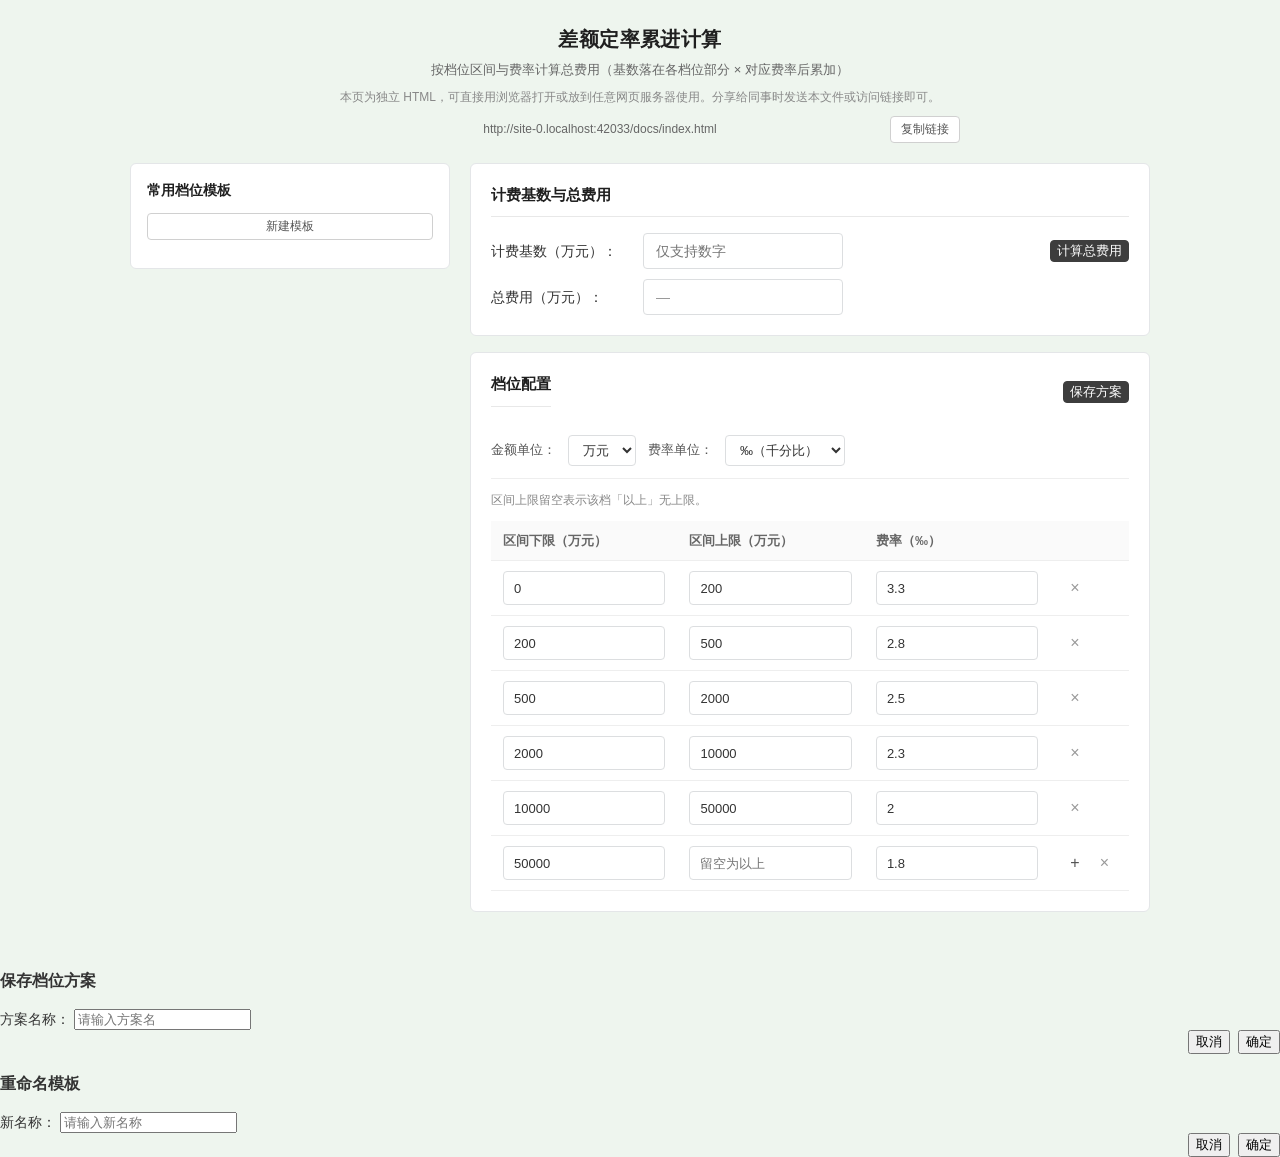
==== docs/index.html @ 848de78d "Add progressive rate calculator and GitHub Pages docs Made-with: Cursor" ====
<!DOCTYPE html>
<html lang="zh-CN">
<head>
    <meta charset="UTF-8">
    <meta name="viewport" content="width=device-width, initial-scale=1.0">
    <title>差额定率累进计算</title>
    <style>
        * { box-sizing: border-box; }
        /* 页面整体：浅绿背景 */
        body.progressive-rate-page { margin: 0; background: #eef5ee; color: #333; font-family: -apple-system, BlinkMacSystemFont, "Segoe UI", "PingFang SC", "Microsoft YaHei", sans-serif; font-size: 14px; line-height: 1.5; }
        .progressive-rate-wrap { min-height: 100vh; padding: 24px 0; }
        .progressive-rate .container { max-width: 1160px; margin: 0 auto; padding: 0 20px; }

        /* 页头：居中 */
        .progressive-rate .pr-header { margin-bottom: 20px; text-align: center; }
        .progressive-rate .pr-title { font-size: 20px; font-weight: 600; color: #1f1f1f; margin: 0 0 6px 0; letter-spacing: 0.02em; }
        .progressive-rate .pr-desc { font-size: 13px; color: #666; margin: 0 0 8px 0; }
        .progressive-rate .pr-share-hint { font-size: 12px; color: #888; margin: 0 0 10px 0; }
        .progressive-rate .share-bar { display: flex; flex-direction: row; align-items: center; justify-content: center; gap: 10px; margin-top: 10px; flex-wrap: wrap; max-width: 680px; margin-left: auto; margin-right: auto; }
        .progressive-rate .share-url-display { flex: 1; min-width: 0; max-width: 560px; font-size: 12px; color: #666; word-break: break-all; line-height: 1.4; }
        .progressive-rate .pr-right-block { display: flex; flex-direction: column; align-items: stretch; max-width: 680px; margin-left: auto; margin-right: auto; width: 100%; }
        .progressive-rate .pr-right-block .card { width: 100%; }

        /* 卡片 */
        .progressive-rate .card { background: #fff; border: 1px solid #e4e6e8; border-radius: 6px; padding: 20px; margin-bottom: 16px; }
        .progressive-rate .card h2 { font-size: 15px; font-weight: 600; color: #1f1f1f; margin: 0 0 16px 0; padding-bottom: 10px; border-bottom: 1px solid #e8e8e8; }

        /* 计费基数与总费用 */
        .progressive-rate .pr-io-block { }
        .progressive-rate .pr-io-row { display: flex; align-items: center; gap: 12px; flex-wrap: wrap; margin-bottom: 10px; }
        .progressive-rate .pr-io-row:last-child { margin-bottom: 0; }
        .progressive-rate .pr-io-row .btn-primary { margin-left: auto; }
        .progressive-rate .pr-io-label { font-size: 14px; color: #333; width: 140px; text-align: left; flex-shrink: 0; }
        .progressive-rate .pr-io-input { width: 200px; min-width: 200px; padding: 8px 12px; font-size: 14px; height: 36px; min-height: 36px; box-sizing: border-box; background: #fff; border: 1px solid #dcdee0; border-radius: 4px; color: #333; display: inline-flex; align-items: center; }
        .progressive-rate .pr-io-row input.pr-io-input { display: block; }
        .progressive-rate .pr-io-row input.pr-io-input:focus { outline: none; border-color: #8c8c8c; }
        .progressive-rate .output-box.empty { color: #999; }

        /* 单位配置 */
        .progressive-rate .unit-config { display: flex; align-items: center; gap: 12px; flex-wrap: wrap; margin-bottom: 12px; padding-bottom: 12px; border-bottom: 1px solid #eee; }
        .progressive-rate .unit-config label { font-size: 13px; color: #555; }
        .progressive-rate .unit-config select { padding: 6px 10px; font-size: 13px; border: 1px solid #dcdee0; border-radius: 4px; background: #fff; color: #333; }

        /* 档位配置区 */
        .progressive-rate .tiers-toolbar { margin-bottom: 12px; }
        .progressive-rate .card .subtitle, .progressive-rate .pr-card-note { font-size: 12px; color: #888; margin: 0 0 12px 0; }
        .progressive-rate .module-header { display: flex; align-items: center; justify-content: space-between; flex-wrap: wrap; gap: 8px; margin-bottom: 12px; }
        .progressive-rate .tiers-table { width: 100%; border-collapse: collapse; font-size: 13px; }
        .progressive-rate .tiers-table th, .progressive-rate .tiers-table td { padding: 10px 12px; text-align: left; vertical-align: middle; border-bottom: 1px solid #eee; }
        .progressive-rate .tiers-table th { color: #666; font-weight: 600; font-size: 13px; background: #fafafa; }
        .progressive-rate .tiers-table input[type="number"] { width: 100%; min-width: 80px; padding: 8px 10px; font-size: 13px; height: 34px; box-sizing: border-box; background: #fff; border: 1px solid #dcdee0; border-radius: 4px; color: #333; }
        .progressive-rate .tiers-table input[type="number"]:focus { outline: none; border-color: #8c8c8c; }
        .progressive-rate .tier-actions { display: flex; align-items: center; gap: 4px; }
        .progressive-rate .tier-add { color: #555; cursor: pointer; padding: 4px 8px; font-size: 16px; background: none; border: none; line-height: 1; }
        .progressive-rate .tier-add:hover { color: #333; }
        .progressive-rate .tier-delete { color: #999; cursor: pointer; padding: 4px 8px; font-size: 16px; background: none; border: none; line-height: 1; }
        .progressive-rate .tier-delete:hover { color: #666; }

        /* 布局 */
        .progressive-rate .page-layout { display: flex; gap: 20px; align-items: flex-start; justify-content: center; max-width: 1160px; margin: 0 auto; }
        .progressive-rate .sidebar { flex-shrink: 0; width: 320px; background: #fff; border: 1px solid #e4e6e8; border-radius: 6px; padding: 16px; }
        .progressive-rate .sidebar h3 { font-size: 14px; font-weight: 600; color: #1f1f1f; margin: 0 0 12px 0; }
        .progressive-rate .sidebar .btn-new-template { width: 100%; margin-bottom: 12px; }
        .progressive-rate .template-list { list-style: none; margin: 0; padding: 0; }
        .progressive-rate .template-item { display: flex; align-items: center; gap: 6px; padding: 8px 0; border-bottom: 1px solid #f0f0f0; }
        .progressive-rate .template-item:last-child { border-bottom: none; }
        .progressive-rate .template-name { flex: 1; font-size: 13px; color: #333; overflow: hidden; text-overflow: ellipsis; white-space: nowrap; }
        .progressive-rate .template-actions { flex-shrink: 0; display: flex; gap: 4px; }
        .progressive-rate .template-actions button { font-size: 12px; padding: 4px 8px; }
        .progressive-rate .main-content { flex: 1; min-width: 0; max-width: 680px; }

        /* 按钮 */
        .progressive-rate .btn { font-size: 13px; border-radius: 4px; cursor: pointer; }
        .progressive-rate .btn-sm { padding: 4px 10px; font-size: 12px; }
        .progressive-rate .btn-primary { background: #3d3d3d; border: 1px solid #3d3d3d; color: #fff; }
        .progressive-rate .btn-primary:hover { background: #505050; border-color: #505050; }
        .progressive-rate .btn-secondary { background: #fff; border: 1px solid #d0d0d0; color: #555; }
        .progressive-rate .btn-secondary:hover { background: #f5f5f5; border-color: #b8b8b8; color: #333; }

        /* 弹窗 */
        .progressive-rate .modal-overlay { position: fixed; inset: 0; background: rgba(0,0,0,0.35); display: flex; align-items: center; justify-content: center; z-index: 1000; }
        .progressive-rate .modal-overlay.hidden { display: none; }
        .progressive-rate .modal-box { background: #fff; border: 1px solid #e4e6e8; border-radius: 6px; padding: 20px; min-width: 300px; box-shadow: 0 2px 12px rgba(0,0,0,0.08); }
        .progressive-rate .modal-box h3 { font-size: 14px; font-weight: 600; color: #1f1f1f; margin: 0 0 14px 0; }
        .progressive-rate .modal-box .modal-body { margin-bottom: 14px; }
        .progressive-rate .modal-box .modal-body label { font-size: 13px; color: #555; }
        .progressive-rate .modal-box input[type="text"] { width: 100%; padding: 8px 10px; font-size: 13px; margin-top: 4px; box-sizing: border-box; border: 1px solid #dcdee0; border-radius: 4px; }

        /* 提示与隐藏 */
        .toast { position: fixed; bottom: 2rem; left: 50%; transform: translateX(-50%); padding: 0.75rem 1.5rem; background: #333; color: #fff; border-radius: 6px; box-shadow: 0 4px 12px rgba(0,0,0,0.2); z-index: 1001; font-size: 13px; }
        .toast.hidden { display: none; }
        .modal-box .modal-actions { display: flex; gap: 8px; justify-content: flex-end; }
    </style>
</head>
<body class="progressive-rate-page">
    <div class="progressive-rate-wrap">
    <div class="container progressive-rate">
        <header class="pr-header">
            <h1 class="pr-title">差额定率累进计算</h1>
            <p class="pr-desc">按档位区间与费率计算总费用（基数落在各档位部分 × 对应费率后累加）</p>
            <p class="pr-share-hint">本页为独立 HTML，可直接用浏览器打开或放到任意网页服务器使用。分享给同事时发送本文件或访问链接即可。</p>
            <div class="share-bar">
                <span id="shareUrlDisplay" class="share-url-display"></span>
                <button type="button" class="btn btn-secondary btn-sm" id="btnCopyLink">复制链接</button>
            </div>
        </header>

        <div class="page-layout">
            <aside class="sidebar">
                <h3>常用档位模板</h3>
                <button type="button" class="btn btn-secondary btn-sm btn-new-template" id="btnNewTemplate">新建模板</button>
                <ul class="template-list" id="templateList"></ul>
            </aside>
            <main class="main-content">
            <div class="pr-right-block">
        <section class="card">
            <h2>计费基数与总费用</h2>
            <div class="pr-io-block">
                <div class="io-row pr-io-row">
                    <label for="baseInput" class="pr-io-label">计费基数（<span class="unit-amount">万元</span>）：</label>
                    <input type="text" id="baseInput" class="pr-io-input" inputmode="decimal" placeholder="仅支持数字" autocomplete="off">
                    <button type="button" class="btn btn-primary" id="btnCalc">计算总费用</button>
                </div>
                <div class="total-fee-row pr-io-row">
                    <span class="pr-io-label">总费用（<span class="unit-amount">万元</span>）：</span>
                    <div id="totalOutput" class="pr-io-input output-box empty">—</div>
                </div>
            </div>
        </section>
            </div>
        <section class="card">
            <div class="module-header">
                <h2>档位配置</h2>
                <div class="tiers-toolbar">
                    <button type="button" class="btn btn-primary" id="btnSaveScheme">保存方案</button>
                </div>
            </div>
            <div class="unit-config">
                <label>金额单位：</label>
                <select id="unitAmount">
                    <option value="元">元</option>
                    <option value="万元" selected>万元</option>
                    <option value="亿元">亿元</option>
                </select>
                <label>费率单位：</label>
                <select id="unitRate">
                    <option value="‰" selected>‰（千分比）</option>
                    <option value="%">%（百分比）</option>
                </select>
            </div>
            <p class="pr-card-note">区间上限留空表示该档「以上」无上限。</p>
            <table class="tiers-table">
                <thead>
                    <tr>
                        <th>区间下限（<span class="unit-amount">万元</span>）</th>
                        <th>区间上限（<span class="unit-amount">万元</span>）</th>
                        <th>费率（<span class="unit-rate">‰</span>）</th>
                        <th style="width: 4rem;"></th>
                    </tr>
                </thead>
                <tbody id="tiersContainer"></tbody>
            </table>
        </section>
            </main>
        </div>
    </div>
    </div>

    <div id="toast" class="toast hidden"></div>

    <div id="saveSchemeModal" class="modal-overlay hidden">
        <div class="modal-box">
            <h3>保存档位方案</h3>
            <div class="modal-body">
                <label for="schemeNameInput">方案名称：</label>
                <input type="text" id="schemeNameInput" placeholder="请输入方案名" maxlength="50" autocomplete="off">
            </div>
            <div class="modal-actions">
                <button type="button" class="btn btn-secondary btn-sm" id="btnSchemeCancel">取消</button>
                <button type="button" class="btn btn-primary btn-sm" id="btnSchemeConfirm">确定</button>
            </div>
        </div>
    </div>

    <div id="renameModal" class="modal-overlay hidden">
        <div class="modal-box">
            <h3>重命名模板</h3>
            <div class="modal-body">
                <label for="renameInput">新名称：</label>
                <input type="text" id="renameInput" placeholder="请输入新名称" maxlength="50" autocomplete="off">
            </div>
            <div class="modal-actions">
                <button type="button" class="btn btn-secondary btn-sm" id="btnRenameCancel">取消</button>
                <button type="button" class="btn btn-primary btn-sm" id="btnRenameConfirm">确定</button>
            </div>
        </div>
    </div>

    <script>
(function () {
    const baseInput = document.getElementById('baseInput');
    const btnCalc = document.getElementById('btnCalc');
    const totalOutput = document.getElementById('totalOutput');
    const tiersContainer = document.getElementById('tiersContainer');

    function syncUnitLabels() {
        var amount = document.getElementById('unitAmount').value;
        var rate = document.getElementById('unitRate').value;
        document.querySelectorAll('.unit-amount').forEach(function (el) { el.textContent = amount; });
        document.querySelectorAll('.unit-rate').forEach(function (el) { el.textContent = rate; });
    }

    document.getElementById('unitAmount').addEventListener('change', syncUnitLabels);
    document.getElementById('unitRate').addEventListener('change', syncUnitLabels);

    const STORAGE_KEY = 'progressive_rate_templates';

    function getTemplates() {
        try {
            var raw = localStorage.getItem(STORAGE_KEY);
            return raw ? JSON.parse(raw) : [];
        } catch (e) {
            return [];
        }
    }

    function saveTemplates(list) {
        try {
            localStorage.setItem(STORAGE_KEY, JSON.stringify(list));
        } catch (e) {}
    }

    function renderTemplateList() {
        var list = document.getElementById('templateList');
        var data = getTemplates();
        list.innerHTML = '';
        function esc(s) {
            if (!s) return '';
            return String(s).replace(/&/g, '&amp;').replace(/</g, '&lt;').replace(/>/g, '&gt;').replace(/"/g, '&quot;');
        }
        data.forEach(function (t) {
            var li = document.createElement('li');
            li.className = 'template-item';
            li.innerHTML =
                '<span class="template-name" data-id="' + esc(t.id) + '" title="' + esc(t.name || '') + '">' + esc(t.name || '未命名') + '</span>' +
                '<span class="template-actions">' +
                '<button type="button" class="btn btn-secondary btn-sm btn-template-edit" data-id="' + esc(t.id) + '">编辑</button>' +
                '<button type="button" class="btn btn-secondary btn-sm btn-template-rename" data-id="' + esc(t.id) + '">重命名</button>' +
                '<button type="button" class="btn btn-secondary btn-sm btn-template-delete" data-id="' + esc(t.id) + '">删除</button>' +
                '</span>';
            list.appendChild(li);
        });
        list.querySelectorAll('.btn-template-edit').forEach(function (btn) {
            btn.addEventListener('click', function (e) {
                e.stopPropagation();
                var id = this.dataset.id;
                var data = getTemplates().find(function (t) { return t.id === id; });
                if (data && data.tiers && data.tiers.length) {
                    tiers.length = 0;
                    data.tiers.forEach(function (r) {
                        tiers.push({ lower: r.lower, upper: r.upper === undefined || r.upper === null ? '' : r.upper, rate: r.rate });
                    });
                    renderTiers();
                    showToast('已加载模板：' + (data.name || '未命名'));
                }
            });
        });
        list.querySelectorAll('.btn-template-rename').forEach(function (btn) {
            btn.addEventListener('click', function (e) {
                e.stopPropagation();
                var id = this.dataset.id;
                var t = getTemplates().find(function (x) { return x.id === id; });
                openRenameModal(id, t ? (t.name || '') : '');
            });
        });
        list.querySelectorAll('.btn-template-delete').forEach(function (btn) {
            btn.addEventListener('click', function (e) {
                e.stopPropagation();
                var id = this.dataset.id;
                var data = getTemplates().filter(function (t) { return t.id !== id; });
                saveTemplates(data);
                renderTemplateList();
                showToast('已删除该模板');
            });
        });
    }

    function openRenameModal(id, currentName) {
        window._renameTemplateId = id;
        document.getElementById('renameInput').value = currentName;
        document.getElementById('renameModal').classList.remove('hidden');
        document.getElementById('renameInput').focus();
    }

    function closeRenameModal() {
        document.getElementById('renameModal').classList.add('hidden');
        window._renameTemplateId = null;
    }

    function openSaveSchemeModal() {
        document.getElementById('schemeNameInput').value = '';
        document.getElementById('saveSchemeModal').classList.remove('hidden');
        document.getElementById('schemeNameInput').focus();
    }

    function closeSaveSchemeModal() {
        document.getElementById('saveSchemeModal').classList.add('hidden');
    }

    document.getElementById('btnSaveScheme').addEventListener('click', openSaveSchemeModal);
    document.getElementById('btnSchemeCancel').addEventListener('click', closeSaveSchemeModal);
    document.getElementById('btnSchemeConfirm').addEventListener('click', function () {
        var name = document.getElementById('schemeNameInput').value.trim();
        if (!name) { showToast('请输入方案名称'); return; }
        syncTiersFromDom();
        var list = getTemplates();
        var newId = 't_' + Date.now() + '_' + Math.random().toString(36).slice(2, 8);
        list.push({ id: newId, name: name, tiers: tiers.map(function (t) { return { lower: t.lower, upper: t.upper, rate: t.rate }; }) });
        saveTemplates(list);
        renderTemplateList();
        closeSaveSchemeModal();
        showToast('方案已保存');
    });
    document.getElementById('btnNewTemplate').addEventListener('click', function () {
        tiers = [{ lower: 0, upper: '', rate: 0 }];
        renderTiers();
        showToast('已清空为新建模板');
    });
    document.getElementById('btnRenameCancel').addEventListener('click', closeRenameModal);
    document.getElementById('btnRenameConfirm').addEventListener('click', function () {
        var id = window._renameTemplateId;
        if (!id) return;
        var newName = document.getElementById('renameInput').value.trim();
        if (!newName) { showToast('请输入新名称'); return; }
        var list = getTemplates();
        var t = list.find(function (x) { return x.id === id; });
        if (t) { t.name = newName; saveTemplates(list); renderTemplateList(); closeRenameModal(); showToast('已重命名'); }
    });

    const defaultTiers = [
        { lower: 0, upper: 200, rate: 3.30 },
        { lower: 200, upper: 500, rate: 2.80 },
        { lower: 500, upper: 2000, rate: 2.50 },
        { lower: 2000, upper: 10000, rate: 2.30 },
        { lower: 10000, upper: 50000, rate: 2.00 },
        { lower: 50000, upper: '', rate: 1.80 },
    ];
    let tiers = defaultTiers.map(t => ({ ...t }));

    function parseNum(val) {
        if (val === '' || val == null) return null;
        var s = String(val).trim();
        if (s === '') return null;
        var n = parseFloat(s);
        return isNaN(n) ? null : n;
    }

    baseInput.addEventListener('keypress', function (e) {
        var k = e.key;
        if (['Backspace', 'Tab', 'ArrowLeft', 'ArrowRight', 'Delete'].includes(k)) return;
        if (e.ctrlKey || e.metaKey) return;
        if (k === '.' && !e.target.value.includes('.')) return;
        if (!/[0-9]/.test(k)) e.preventDefault();
    });
    baseInput.addEventListener('paste', function (e) {
        var text = (e.clipboardData || window.clipboardData).getData('text');
        if (text && !/^[\d.\s]*$/.test(text)) e.preventDefault();
    });
    baseInput.addEventListener('input', function () {
        var v = this.value.replace(/[^\d.]/g, '');
        var parts = v.split('.');
        if (parts.length > 2) v = parts[0] + '.' + parts.slice(1).join('');
        this.value = v;
    });

    function renderTiers() {
        tiersContainer.innerHTML = '';
        tiers.forEach(function (tier, index) {
            var tr = document.createElement('tr');
            tr.className = 'tier-row';
            tr.dataset.index = index;
            var upperEmpty = tier.upper === '' || tier.upper == null;
            var isLast = index === tiers.length - 1;
            var actionsHtml = '<span class="tier-actions">';
            if (isLast) actionsHtml += '<button type="button" class="tier-add" data-index="' + index + '" title="增加档位">+</button>';
            actionsHtml += '<button type="button" class="tier-delete" data-index="' + index + '" title="删除此档位">×</button></span>';
            tr.innerHTML =
                '<td><input type="number" class="tier-lower" step="any" min="0" value="' + (tier.lower ?? '') + '" placeholder="0"></td>' +
                '<td><input type="number" class="tier-upper" step="any" min="0" value="' + (upperEmpty ? '' : tier.upper) + '" placeholder="留空为以上"></td>' +
                '<td><input type="number" class="tier-rate" step="any" min="0" value="' + (tier.rate ?? '') + '" placeholder="如 3.30"></td>' +
                '<td>' + actionsHtml + '</td>';
            tiersContainer.appendChild(tr);
        });
        tiersContainer.querySelectorAll('.tier-lower, .tier-upper, .tier-rate').forEach(function (inp) {
            inp.addEventListener('input', syncTiersFromDom);
        });
        tiersContainer.querySelectorAll('.tier-add').forEach(function (btn) {
            btn.addEventListener('click', function () {
                var i = parseInt(this.dataset.index, 10);
                syncTiersFromDom();
                var prev = tiers[i];
                var nextLower = (prev.upper !== '' && prev.upper != null) ? Number(prev.upper) : 0;
                tiers.splice(i + 1, 0, { lower: nextLower, upper: '', rate: 0 });
                renderTiers();
            });
        });
        tiersContainer.querySelectorAll('.tier-delete').forEach(function (btn) {
            btn.addEventListener('click', function () {
                var i = parseInt(this.dataset.index, 10);
                tiers.splice(i, 1);
                renderTiers();
            });
        });
    }

    function syncTiersFromDom() {
        var rows = tiersContainer.querySelectorAll('tr.tier-row');
        tiers = [];
        rows.forEach(function (row) {
            var lower = parseNum(row.querySelector('.tier-lower').value);
            var upperInp = row.querySelector('.tier-upper').value;
            var rate = parseNum(row.querySelector('.tier-rate').value);
            tiers.push({
                lower: lower != null ? lower : 0,
                upper: upperInp.trim() === '' ? '' : (parseNum(upperInp) != null ? parseNum(upperInp) : ''),
                rate: rate != null ? rate : 0,
            });
        });
    }

    function getTiersForCalc() {
        syncTiersFromDom();
        return tiers.filter(t => t.lower != null && t.rate != null).sort((a, b) => (a.lower || 0) - (b.lower || 0));
    }

    function calcTotal() {
        var baseVal = parseNum(baseInput.value);
        if (baseVal == null || baseVal < 0) {
            totalOutput.textContent = '—';
            totalOutput.classList.add('empty');
            if (baseInput.value.trim() !== '') showToast('请输入有效的计费基数（数字）');
            return;
        }
        var list = getTiersForCalc();
        if (list.length === 0) {
            totalOutput.textContent = '—';
            totalOutput.classList.add('empty');
            showToast('请至少配置一个有效档位（下限与费率必填）');
            return;
        }
        var total = 0, base = baseVal;
        for (var i = 0; i < list.length; i++) {
            var lower = Number(list[i].lower);
            var upper = list[i].upper === '' || list[i].upper == null ? null : Number(list[i].upper);
            var rate = Number(list[i].rate);
            if (base <= lower) continue;
            var segmentTop = upper == null ? base : Math.min(upper, base);
            var segment = segmentTop - lower;
            if (segment <= 0) continue;
            var rateDivisor = document.getElementById('unitRate').value === '%' ? 100 : 1000;
            total += segment * (rate / rateDivisor);
        }
        totalOutput.textContent = total.toFixed(2);
        totalOutput.classList.remove('empty');
    }

    function showToast(msg) {
        var el = document.getElementById('toast');
        el.textContent = msg;
        el.classList.remove('hidden');
        setTimeout(function () { el.classList.add('hidden'); }, 3000);
    }

    btnCalc.addEventListener('click', calcTotal);

    var shareUrlDisplay = document.getElementById('shareUrlDisplay');
    if (shareUrlDisplay) shareUrlDisplay.textContent = window.location.href || '（直接打开本文件时无链接，请部署到服务器后访问）';
    var btnCopyLink = document.getElementById('btnCopyLink');
    if (btnCopyLink) {
        btnCopyLink.addEventListener('click', function () {
            var url = window.location.href;
            if (!url || url.indexOf('file://') === 0) {
                showToast('当前为本地文件，无链接可复制。请将本文件放到网页服务器后访问再复制。');
                return;
            }
            if (navigator.clipboard && navigator.clipboard.writeText) {
                navigator.clipboard.writeText(url).then(function () { showToast('链接已复制，可分享给同事'); }).catch(function () { fallbackCopyUrl(url); });
            } else { fallbackCopyUrl(url); }
        });
    }
    function fallbackCopyUrl(url) {
        var ta = document.createElement('textarea');
        ta.value = url;
        ta.style.position = 'fixed';
        ta.style.opacity = '0';
        document.body.appendChild(ta);
        ta.select();
        try {
            document.execCommand('copy');
            showToast('链接已复制，可分享给同事');
        } catch (e) {
            showToast('复制失败，请手动分享当前页地址');
        }
        document.body.removeChild(ta);
    }

    syncUnitLabels();
    renderTiers();
    renderTemplateList();
})();
    </script>
</body>
</html>
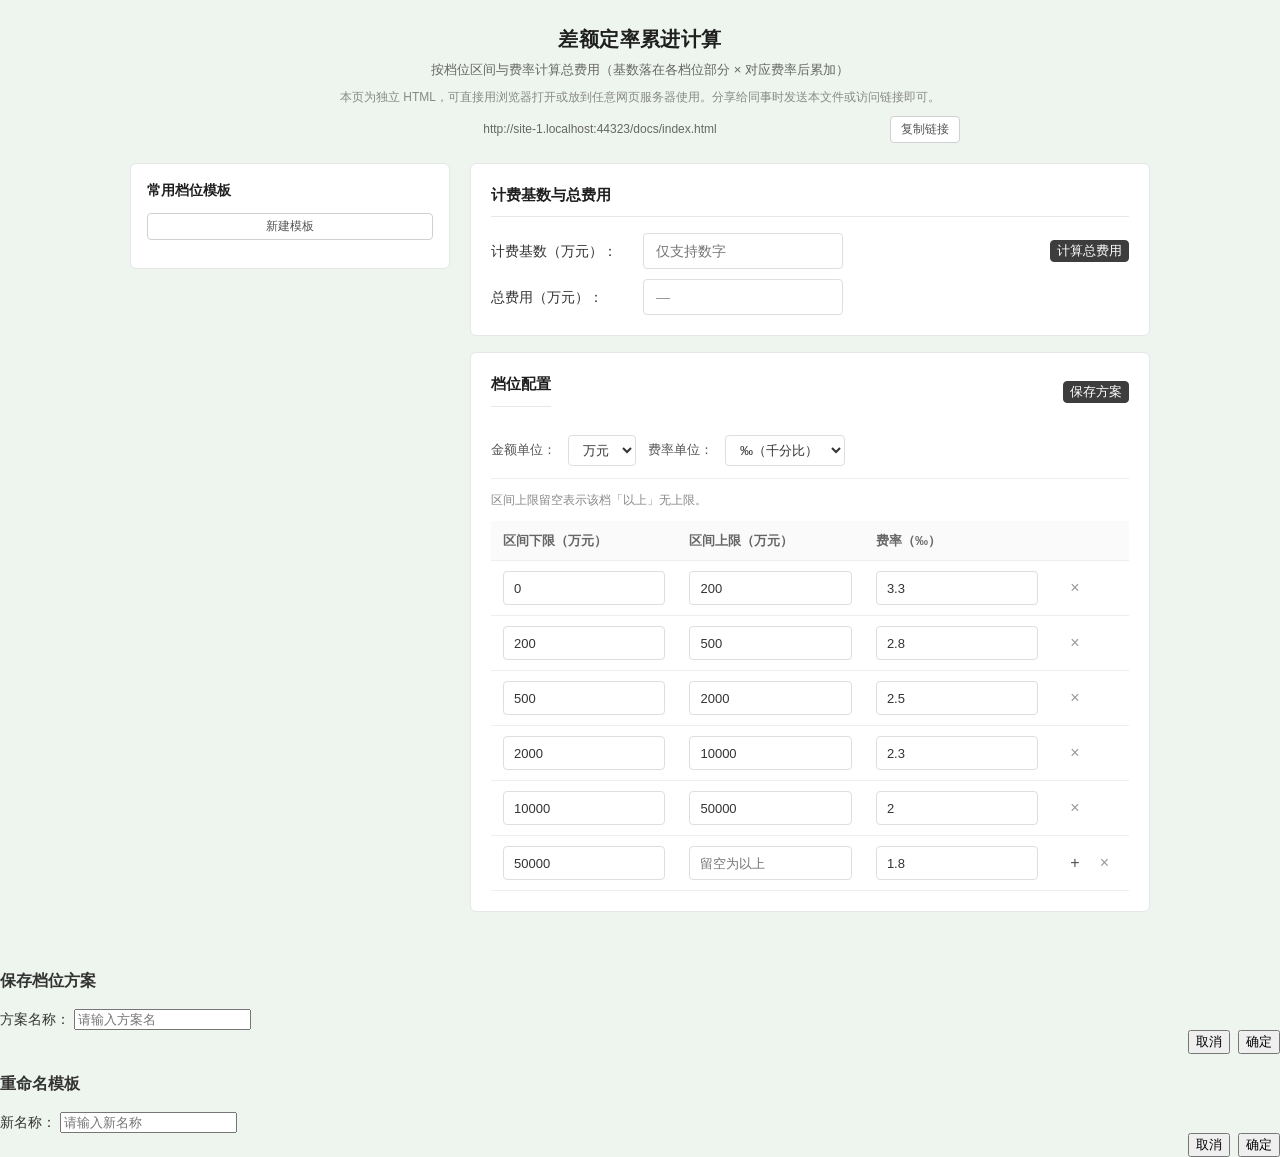
==== commit 5e3e0031: "feat: 计算总费用前校验档位连续性（本档上限=下一档下限） Made-with: Cursor" ====
--- a/docs/index.html
+++ b/docs/index.html
@@ -433,6 +433,20 @@
         return tiers.filter(t => t.lower != null && t.rate != null).sort((a, b) => (a.lower || 0) - (b.lower || 0));
     }
 
+    function validateTierContinuity(list) {
+        if (list.length <= 1) return { ok: true };
+        for (var i = 0; i < list.length - 1; i++) {
+            var u = list[i].upper;
+            if (u === '' || u == null) return { ok: false, msg: '除最后一档外，每档区间上限不能为空，且本档上限须与下一档下限一致。' };
+            var upperNum = Number(u);
+            var nextLower = Number(list[i + 1].lower);
+            if (isNaN(upperNum) || isNaN(nextLower) || Math.abs(upperNum - nextLower) > 1e-9) {
+                return { ok: false, msg: '本档区间的上限必须与下一档区间的下限一致，请检查档位是否连续。' };
+            }
+        }
+        return { ok: true };
+    }
+
     function calcTotal() {
         var baseVal = parseNum(baseInput.value);
         if (baseVal == null || baseVal < 0) {
@@ -446,6 +460,11 @@
             totalOutput.textContent = '—';
             totalOutput.classList.add('empty');
             showToast('请至少配置一个有效档位（下限与费率必填）');
+            return;
+        }
+        var continuity = validateTierContinuity(list);
+        if (!continuity.ok) {
+            showToast(continuity.msg);
             return;
         }
         var total = 0, base = baseVal;
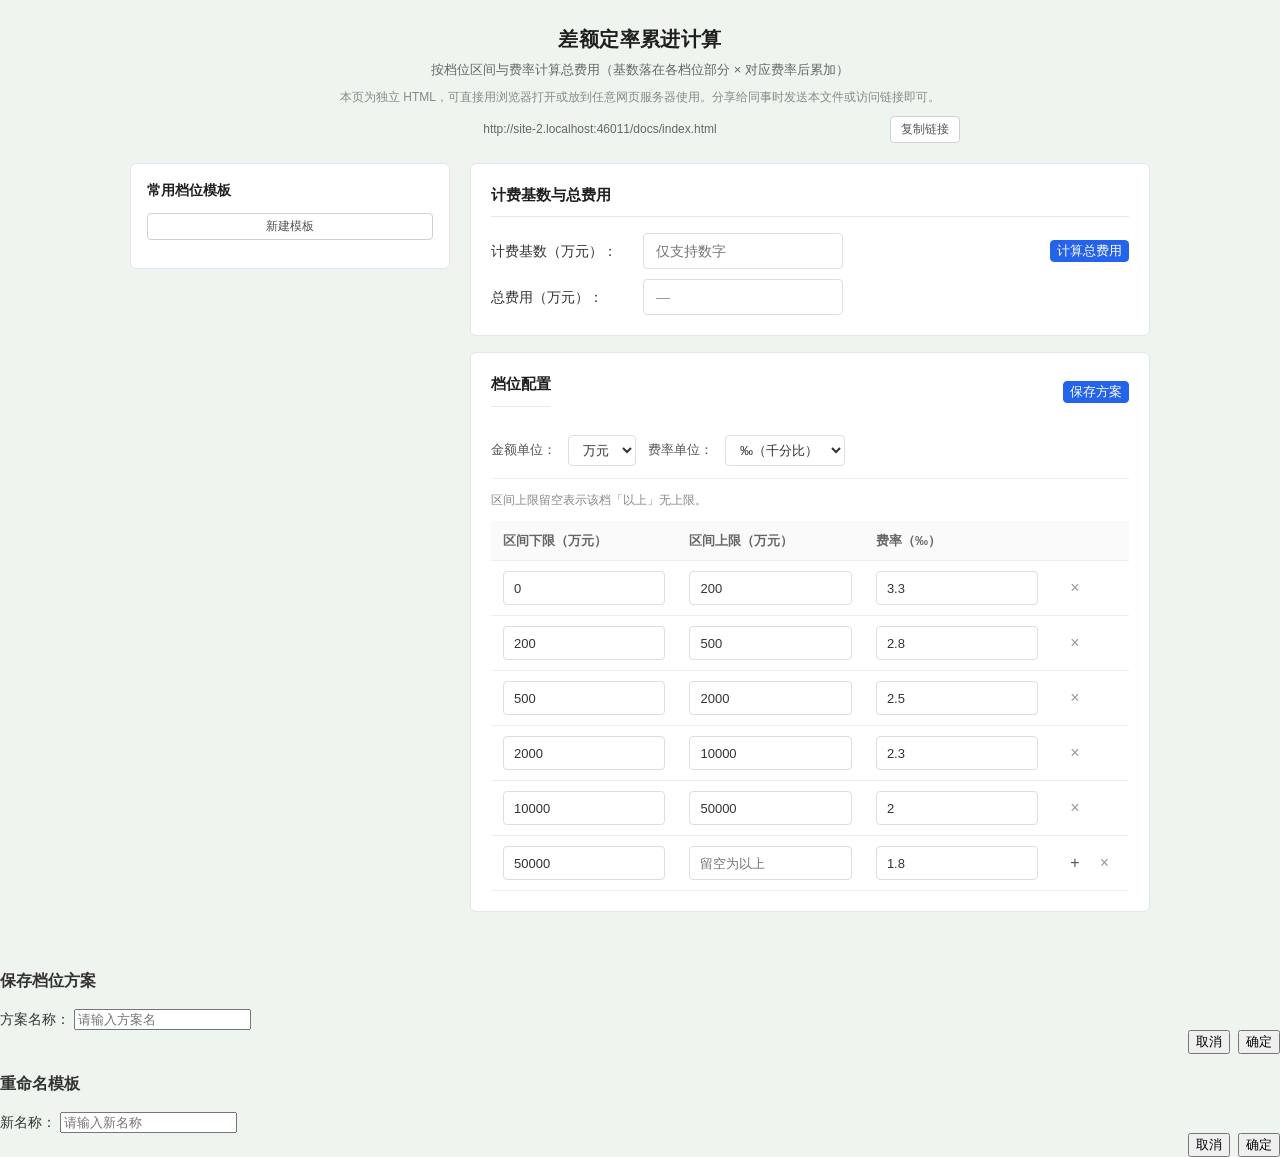
==== commit acf09034: "style: 主按钮改为蓝底白字 Made-with: Cursor" ====
--- a/docs/index.html
+++ b/docs/index.html
@@ -72,8 +72,8 @@
         /* 按钮 */
         .progressive-rate .btn { font-size: 13px; border-radius: 4px; cursor: pointer; }
         .progressive-rate .btn-sm { padding: 4px 10px; font-size: 12px; }
-        .progressive-rate .btn-primary { background: #3d3d3d; border: 1px solid #3d3d3d; color: #fff; }
-        .progressive-rate .btn-primary:hover { background: #505050; border-color: #505050; }
+        .progressive-rate .btn-primary { background: #2563eb; border: 1px solid #2563eb; color: #fff; }
+        .progressive-rate .btn-primary:hover { background: #1d4ed8; border-color: #1d4ed8; }
         .progressive-rate .btn-secondary { background: #fff; border: 1px solid #d0d0d0; color: #555; }
         .progressive-rate .btn-secondary:hover { background: #f5f5f5; border-color: #b8b8b8; color: #333; }
 
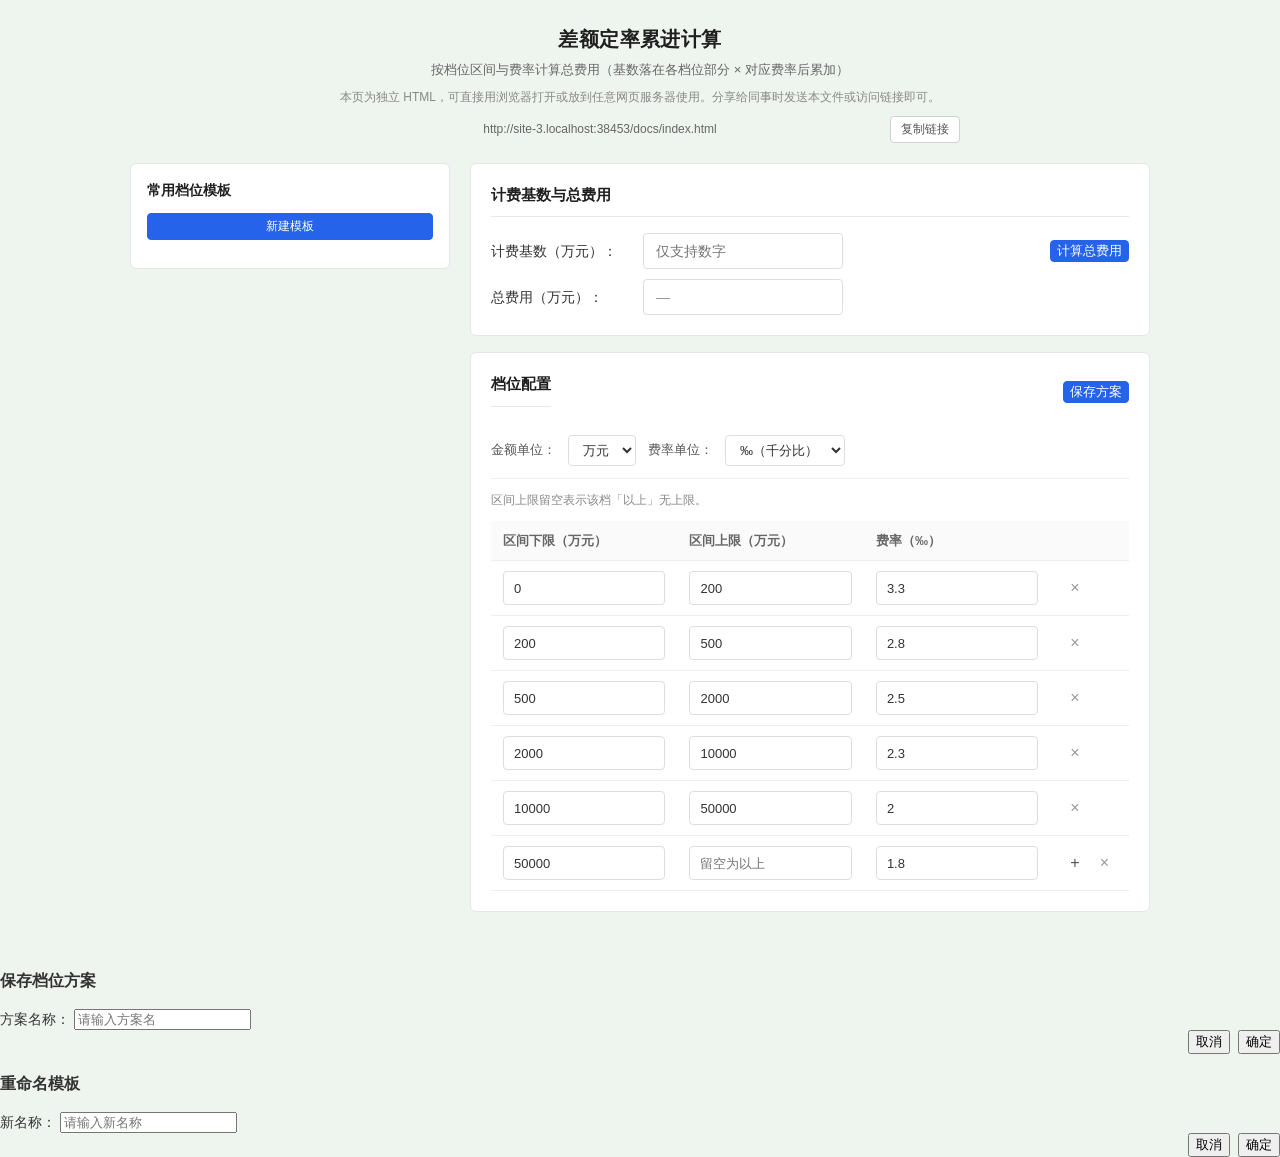
==== commit 03494148: "style: 新建模板按钮改为蓝底白字 Made-with: Cursor" ====
--- a/docs/index.html
+++ b/docs/index.html
@@ -108,7 +108,7 @@
         <div class="page-layout">
             <aside class="sidebar">
                 <h3>常用档位模板</h3>
-                <button type="button" class="btn btn-secondary btn-sm btn-new-template" id="btnNewTemplate">新建模板</button>
+                <button type="button" class="btn btn-primary btn-sm btn-new-template" id="btnNewTemplate">新建模板</button>
                 <ul class="template-list" id="templateList"></ul>
             </aside>
             <main class="main-content">
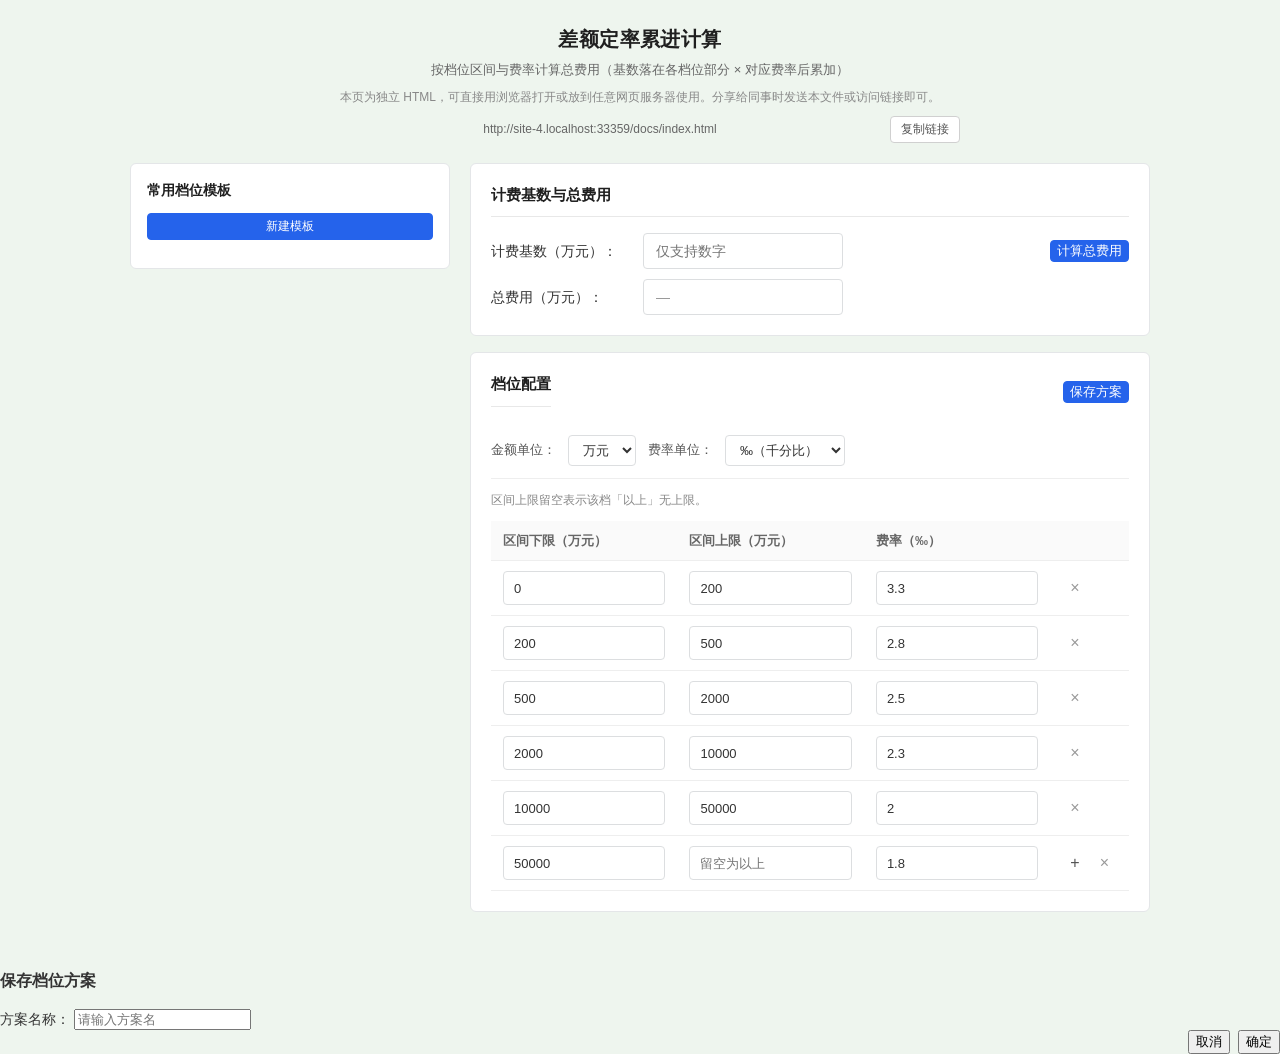
==== commit 167018ff: "feat: 重命名改为就地编辑方案名，取消弹窗 Made-with: Cursor" ====
--- a/docs/index.html
+++ b/docs/index.html
@@ -65,6 +65,7 @@
         .progressive-rate .template-item { display: flex; align-items: center; gap: 6px; padding: 8px 0; border-bottom: 1px solid #f0f0f0; }
         .progressive-rate .template-item:last-child { border-bottom: none; }
         .progressive-rate .template-name { flex: 1; font-size: 13px; color: #333; overflow: hidden; text-overflow: ellipsis; white-space: nowrap; }
+        .progressive-rate .template-name-edit { flex: 1; min-width: 0; font-size: 13px; padding: 2px 6px; border: 1px solid #2563eb; border-radius: 4px; box-sizing: border-box; }
         .progressive-rate .template-actions { flex-shrink: 0; display: flex; gap: 4px; }
         .progressive-rate .template-actions button { font-size: 12px; padding: 4px 8px; }
         .progressive-rate .main-content { flex: 1; min-width: 0; max-width: 680px; }
@@ -182,20 +183,6 @@
         </div>
     </div>
 
-    <div id="renameModal" class="modal-overlay hidden">
-        <div class="modal-box">
-            <h3>重命名模板</h3>
-            <div class="modal-body">
-                <label for="renameInput">新名称：</label>
-                <input type="text" id="renameInput" placeholder="请输入新名称" maxlength="50" autocomplete="off">
-            </div>
-            <div class="modal-actions">
-                <button type="button" class="btn btn-secondary btn-sm" id="btnRenameCancel">取消</button>
-                <button type="button" class="btn btn-primary btn-sm" id="btnRenameConfirm">确定</button>
-            </div>
-        </div>
-    </div>
-
     <script>
 (function () {
     const baseInput = document.getElementById('baseInput');
@@ -269,8 +256,34 @@
             btn.addEventListener('click', function (e) {
                 e.stopPropagation();
                 var id = this.dataset.id;
+                var li = btn.closest('.template-item');
+                var nameSpan = li.querySelector('.template-name');
+                if (!nameSpan) return;
                 var t = getTemplates().find(function (x) { return x.id === id; });
-                openRenameModal(id, t ? (t.name || '') : '');
+                var currentName = t ? (t.name || '') : '';
+                var inp = document.createElement('input');
+                inp.type = 'text';
+                inp.className = 'template-name-edit';
+                inp.value = currentName;
+                inp.dataset.id = id;
+                inp.maxLength = 50;
+                inp.setAttribute('autocomplete', 'off');
+                function doSave() {
+                    var newName = inp.value.trim();
+                    if (!newName) { showToast('名称不能为空'); inp.focus(); return; }
+                    var list = getTemplates();
+                    var item = list.find(function (x) { return x.id === id; });
+                    if (item) { item.name = newName; saveTemplates(list); renderTemplateList(); showToast('已重命名'); }
+                }
+                function doCancel() { renderTemplateList(); }
+                inp.addEventListener('keydown', function (ev) {
+                    if (ev.key === 'Enter') { ev.preventDefault(); doSave(); }
+                    else if (ev.key === 'Escape') { ev.preventDefault(); doCancel(); }
+                });
+                inp.addEventListener('blur', doSave);
+                nameSpan.parentNode.replaceChild(inp, nameSpan);
+                inp.focus();
+                inp.select();
             });
         });
         list.querySelectorAll('.btn-template-delete').forEach(function (btn) {
@@ -283,18 +296,6 @@
                 showToast('已删除该模板');
             });
         });
-    }
-
-    function openRenameModal(id, currentName) {
-        window._renameTemplateId = id;
-        document.getElementById('renameInput').value = currentName;
-        document.getElementById('renameModal').classList.remove('hidden');
-        document.getElementById('renameInput').focus();
-    }
-
-    function closeRenameModal() {
-        document.getElementById('renameModal').classList.add('hidden');
-        window._renameTemplateId = null;
     }
 
     function openSaveSchemeModal() {
@@ -326,17 +327,6 @@
         renderTiers();
         showToast('已清空为新建模板');
     });
-    document.getElementById('btnRenameCancel').addEventListener('click', closeRenameModal);
-    document.getElementById('btnRenameConfirm').addEventListener('click', function () {
-        var id = window._renameTemplateId;
-        if (!id) return;
-        var newName = document.getElementById('renameInput').value.trim();
-        if (!newName) { showToast('请输入新名称'); return; }
-        var list = getTemplates();
-        var t = list.find(function (x) { return x.id === id; });
-        if (t) { t.name = newName; saveTemplates(list); renderTemplateList(); closeRenameModal(); showToast('已重命名'); }
-    });
-
     const defaultTiers = [
         { lower: 0, upper: 200, rate: 3.30 },
         { lower: 200, upper: 500, rate: 2.80 },
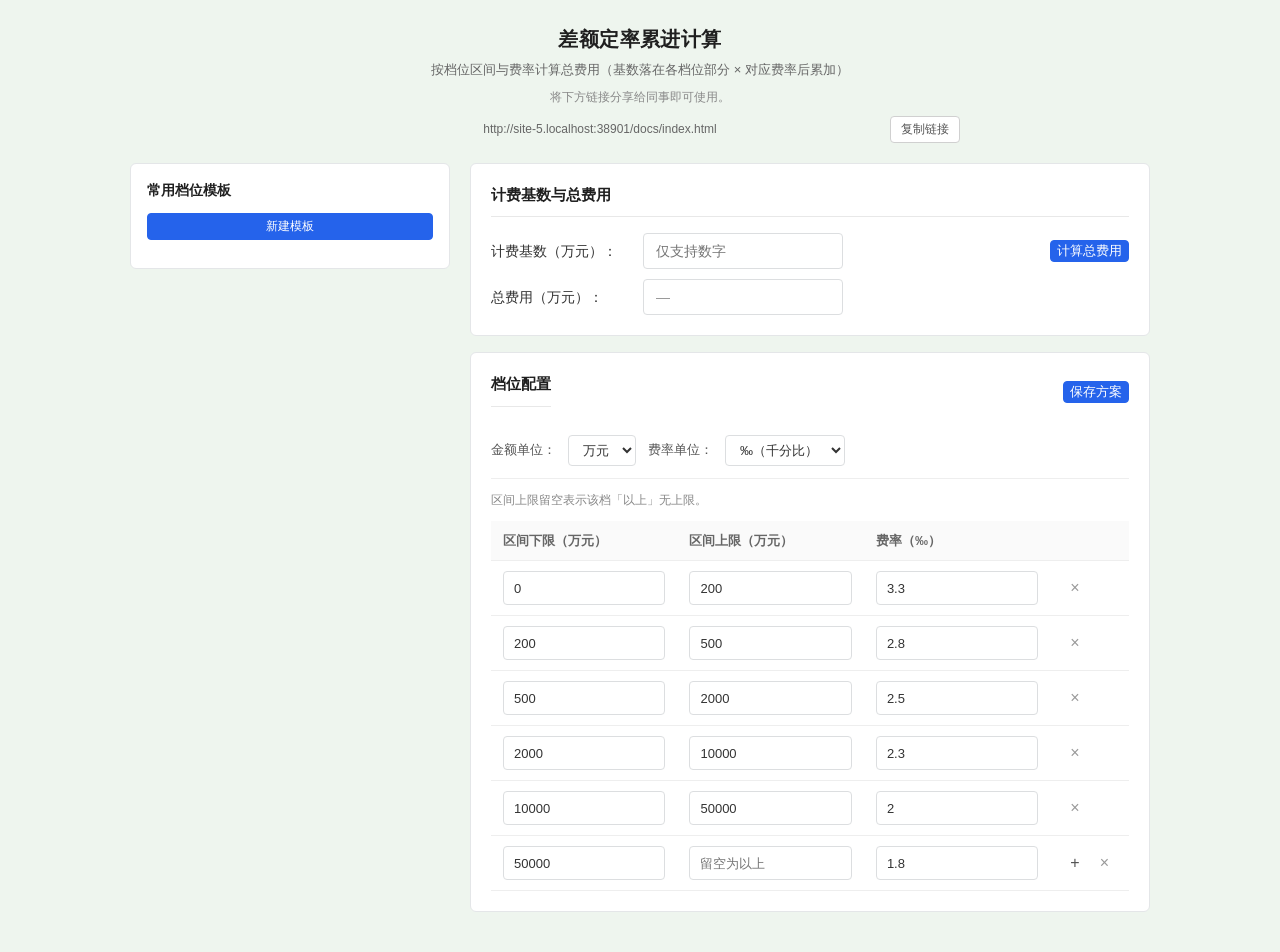
==== commit b8f02513: "fix: 保存方案弹窗整页居中；模板按钮文案改为打开；样式独立于 body Made-with: Cursor" ====
--- a/docs/index.html
+++ b/docs/index.html
@@ -78,19 +78,16 @@
         .progressive-rate .btn-secondary { background: #fff; border: 1px solid #d0d0d0; color: #555; }
         .progressive-rate .btn-secondary:hover { background: #f5f5f5; border-color: #b8b8b8; color: #333; }
 
-        /* 弹窗 */
-        .progressive-rate .modal-overlay { position: fixed; inset: 0; background: rgba(0,0,0,0.35); display: flex; align-items: center; justify-content: center; z-index: 1000; }
-        .progressive-rate .modal-overlay.hidden { display: none; }
-        .progressive-rate .modal-box { background: #fff; border: 1px solid #e4e6e8; border-radius: 6px; padding: 20px; min-width: 300px; box-shadow: 0 2px 12px rgba(0,0,0,0.08); }
-        .progressive-rate .modal-box h3 { font-size: 14px; font-weight: 600; color: #1f1f1f; margin: 0 0 14px 0; }
-        .progressive-rate .modal-box .modal-body { margin-bottom: 14px; }
-        .progressive-rate .modal-box .modal-body label { font-size: 13px; color: #555; }
-        .progressive-rate .modal-box input[type="text"] { width: 100%; padding: 8px 10px; font-size: 13px; margin-top: 4px; box-sizing: border-box; border: 1px solid #dcdee0; border-radius: 4px; }
-
-        /* 提示与隐藏 */
+        /* 弹窗：整页正中覆盖 */
+        .progressive-rate-page .modal-overlay { position: fixed; top: 0; left: 0; right: 0; bottom: 0; width: 100%; height: 100%; background: rgba(0,0,0,0.35); display: flex; align-items: center; justify-content: center; z-index: 9999; }
+        .progressive-rate-page .modal-overlay.hidden { display: none; }
+        .progressive-rate-page .modal-box { background: #fff; border: 1px solid #e4e6e8; border-radius: 6px; padding: 20px; min-width: 320px; max-width: 90vw; box-shadow: 0 4px 24px rgba(0,0,0,0.15); }
+        .progressive-rate-page .modal-box.modal-save-scheme .modal-prompt { font-size: 14px; color: #333; margin: 0 0 12px 0; }
+        .progressive-rate-page .modal-box .modal-scheme-input { width: 100%; padding: 8px 12px; font-size: 14px; margin-bottom: 16px; box-sizing: border-box; border: 1px solid #dcdee0; border-radius: 4px; }
+        .progressive-rate-page .modal-box .modal-scheme-input:focus { outline: none; border-color: #2563eb; }
+        .progressive-rate-page .modal-box .modal-actions { display: flex; gap: 8px; justify-content: flex-end; }
         .toast { position: fixed; bottom: 2rem; left: 50%; transform: translateX(-50%); padding: 0.75rem 1.5rem; background: #333; color: #fff; border-radius: 6px; box-shadow: 0 4px 12px rgba(0,0,0,0.2); z-index: 1001; font-size: 13px; }
         .toast.hidden { display: none; }
-        .modal-box .modal-actions { display: flex; gap: 8px; justify-content: flex-end; }
     </style>
 </head>
 <body class="progressive-rate-page">
@@ -99,7 +96,7 @@
         <header class="pr-header">
             <h1 class="pr-title">差额定率累进计算</h1>
             <p class="pr-desc">按档位区间与费率计算总费用（基数落在各档位部分 × 对应费率后累加）</p>
-            <p class="pr-share-hint">本页为独立 HTML，可直接用浏览器打开或放到任意网页服务器使用。分享给同事时发送本文件或访问链接即可。</p>
+            <p class="pr-share-hint">将下方链接分享给同事即可使用。</p>
             <div class="share-bar">
                 <span id="shareUrlDisplay" class="share-url-display"></span>
                 <button type="button" class="btn btn-secondary btn-sm" id="btnCopyLink">复制链接</button>
@@ -170,12 +167,9 @@
     <div id="toast" class="toast hidden"></div>
 
     <div id="saveSchemeModal" class="modal-overlay hidden">
-        <div class="modal-box">
-            <h3>保存档位方案</h3>
-            <div class="modal-body">
-                <label for="schemeNameInput">方案名称：</label>
-                <input type="text" id="schemeNameInput" placeholder="请输入方案名" maxlength="50" autocomplete="off">
-            </div>
+        <div class="modal-box modal-save-scheme">
+            <p class="modal-prompt">请输入方案名（用于在左侧模板列表中显示）</p>
+            <input type="text" id="schemeNameInput" class="modal-scheme-input" placeholder="方案名" maxlength="50" autocomplete="off">
             <div class="modal-actions">
                 <button type="button" class="btn btn-secondary btn-sm" id="btnSchemeCancel">取消</button>
                 <button type="button" class="btn btn-primary btn-sm" id="btnSchemeConfirm">确定</button>
@@ -231,7 +225,7 @@
             li.innerHTML =
                 '<span class="template-name" data-id="' + esc(t.id) + '" title="' + esc(t.name || '') + '">' + esc(t.name || '未命名') + '</span>' +
                 '<span class="template-actions">' +
-                '<button type="button" class="btn btn-secondary btn-sm btn-template-edit" data-id="' + esc(t.id) + '">编辑</button>' +
+                '<button type="button" class="btn btn-secondary btn-sm btn-template-edit" data-id="' + esc(t.id) + '">打开</button>' +
                 '<button type="button" class="btn btn-secondary btn-sm btn-template-rename" data-id="' + esc(t.id) + '">重命名</button>' +
                 '<button type="button" class="btn btn-secondary btn-sm btn-template-delete" data-id="' + esc(t.id) + '">删除</button>' +
                 '</span>';
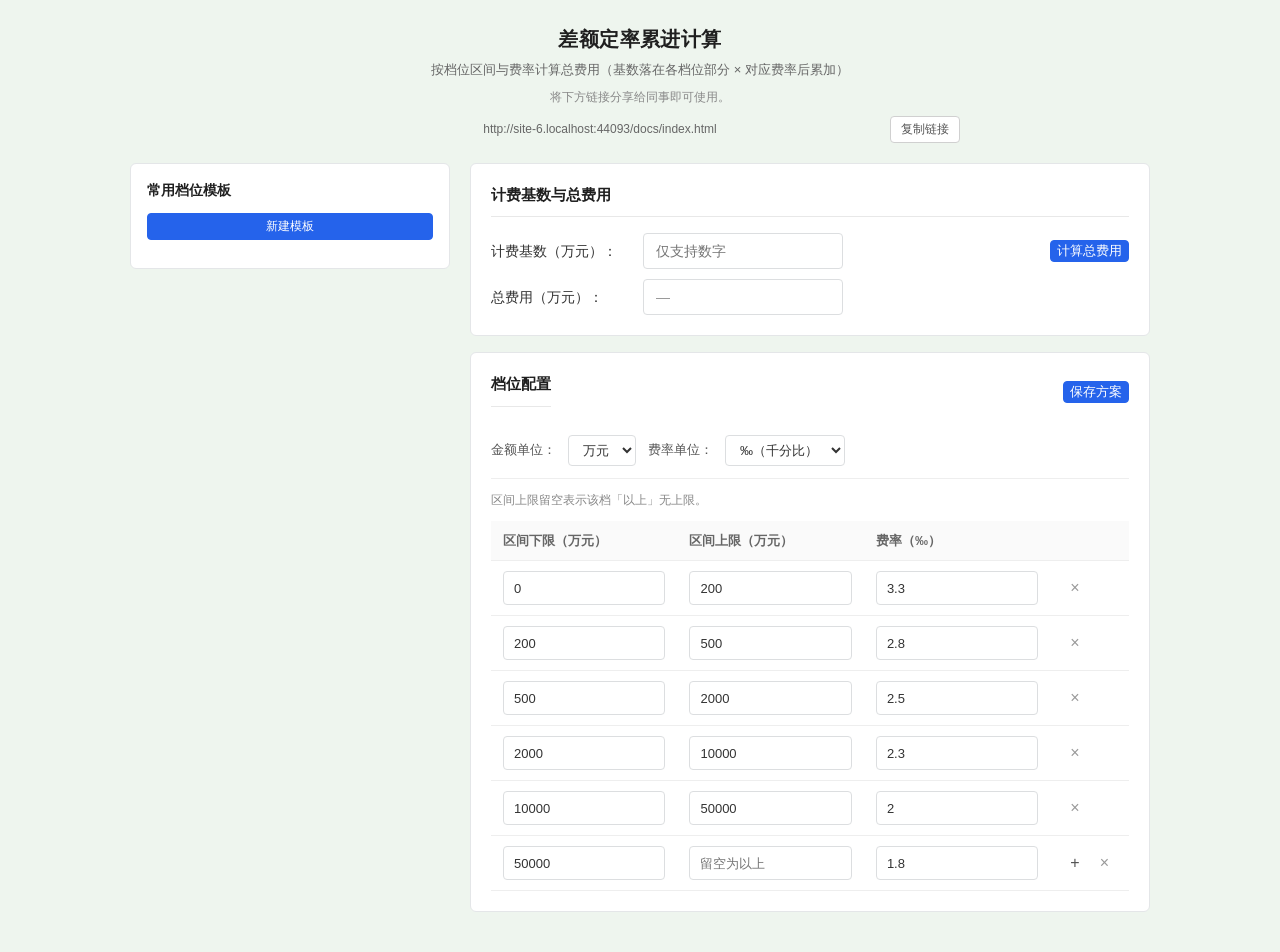
==== commit a28049be: "fix: 手机端常用档位模板固定在计费基数与总费用上方（order 明确顺序） Made-with: Cursor" ====
--- a/docs/index.html
+++ b/docs/index.html
@@ -88,6 +88,35 @@
         .progressive-rate-page .modal-box .modal-actions { display: flex; gap: 8px; justify-content: flex-end; }
         .toast { position: fixed; bottom: 2rem; left: 50%; transform: translateX(-50%); padding: 0.75rem 1.5rem; background: #333; color: #fff; border-radius: 6px; box-shadow: 0 4px 12px rgba(0,0,0,0.2); z-index: 1001; font-size: 13px; }
         .toast.hidden { display: none; }
+        /* 手机/小屏适配 */
+        @media (max-width: 768px) {
+            .progressive-rate-wrap { padding: 12px 0; }
+            .progressive-rate .container { padding: 0 12px; }
+            .progressive-rate .pr-header { margin-bottom: 14px; }
+            .progressive-rate .pr-title { font-size: 18px; }
+            .progressive-rate .pr-desc { font-size: 12px; }
+            .progressive-rate .share-bar { flex-direction: column; align-items: stretch; gap: 8px; max-width: 100%; padding: 0 4px; }
+            .progressive-rate .share-url-display { max-width: none; font-size: 11px; }
+            .progressive-rate .page-layout { flex-direction: column; gap: 14px; align-items: stretch; }
+            .progressive-rate .sidebar { width: 100%; max-width: none; order: 1; }
+            .progressive-rate .main-content { max-width: none; order: 2; }
+            .progressive-rate .pr-right-block { max-width: none; }
+            .progressive-rate .card { padding: 14px; margin-bottom: 12px; }
+            .progressive-rate .pr-io-row { flex-direction: column; align-items: stretch; gap: 8px; }
+            .progressive-rate .pr-io-label { width: auto; }
+            .progressive-rate .pr-io-input { width: 100%; min-width: 0; }
+            .progressive-rate .pr-io-row .btn-primary { margin-left: 0; margin-top: 4px; min-height: 44px; }
+            .progressive-rate .btn { min-height: 40px; padding: 8px 14px; }
+            .progressive-rate .btn-sm { min-height: 36px; padding: 6px 12px; }
+            .progressive-rate .unit-config { flex-direction: column; align-items: flex-start; }
+            .progressive-rate .tiers-table-wrapper { overflow-x: auto; -webkit-overflow-scrolling: touch; margin: 0 -12px; padding: 0 12px; }
+            .progressive-rate .tiers-table { min-width: 280px; font-size: 12px; }
+            .progressive-rate .tiers-table th, .progressive-rate .tiers-table td { padding: 8px 6px; }
+            .progressive-rate .tiers-table input[type="number"] { min-width: 60px; font-size: 12px; height: 36px; }
+            .progressive-rate .template-actions button { min-height: 36px; padding: 6px 10px; }
+            .progressive-rate-page .modal-box { min-width: 0; width: calc(100% - 24px); margin: 12px; max-width: none; }
+            .progressive-rate-page .toast { bottom: 1.5rem; left: 12px; right: 12px; transform: none; width: auto; max-width: none; }
+        }
     </style>
 </head>
 <body class="progressive-rate-page">
@@ -147,17 +176,19 @@
                 </select>
             </div>
             <p class="pr-card-note">区间上限留空表示该档「以上」无上限。</p>
-            <table class="tiers-table">
-                <thead>
-                    <tr>
-                        <th>区间下限（<span class="unit-amount">万元</span>）</th>
-                        <th>区间上限（<span class="unit-amount">万元</span>）</th>
-                        <th>费率（<span class="unit-rate">‰</span>）</th>
-                        <th style="width: 4rem;"></th>
-                    </tr>
-                </thead>
-                <tbody id="tiersContainer"></tbody>
-            </table>
+            <div class="tiers-table-wrapper">
+                <table class="tiers-table">
+                    <thead>
+                        <tr>
+                            <th>区间下限（<span class="unit-amount">万元</span>）</th>
+                            <th>区间上限（<span class="unit-amount">万元</span>）</th>
+                            <th>费率（<span class="unit-rate">‰</span>）</th>
+                            <th style="width: 4rem;"></th>
+                        </tr>
+                    </thead>
+                    <tbody id="tiersContainer"></tbody>
+                </table>
+            </div>
         </section>
             </main>
         </div>
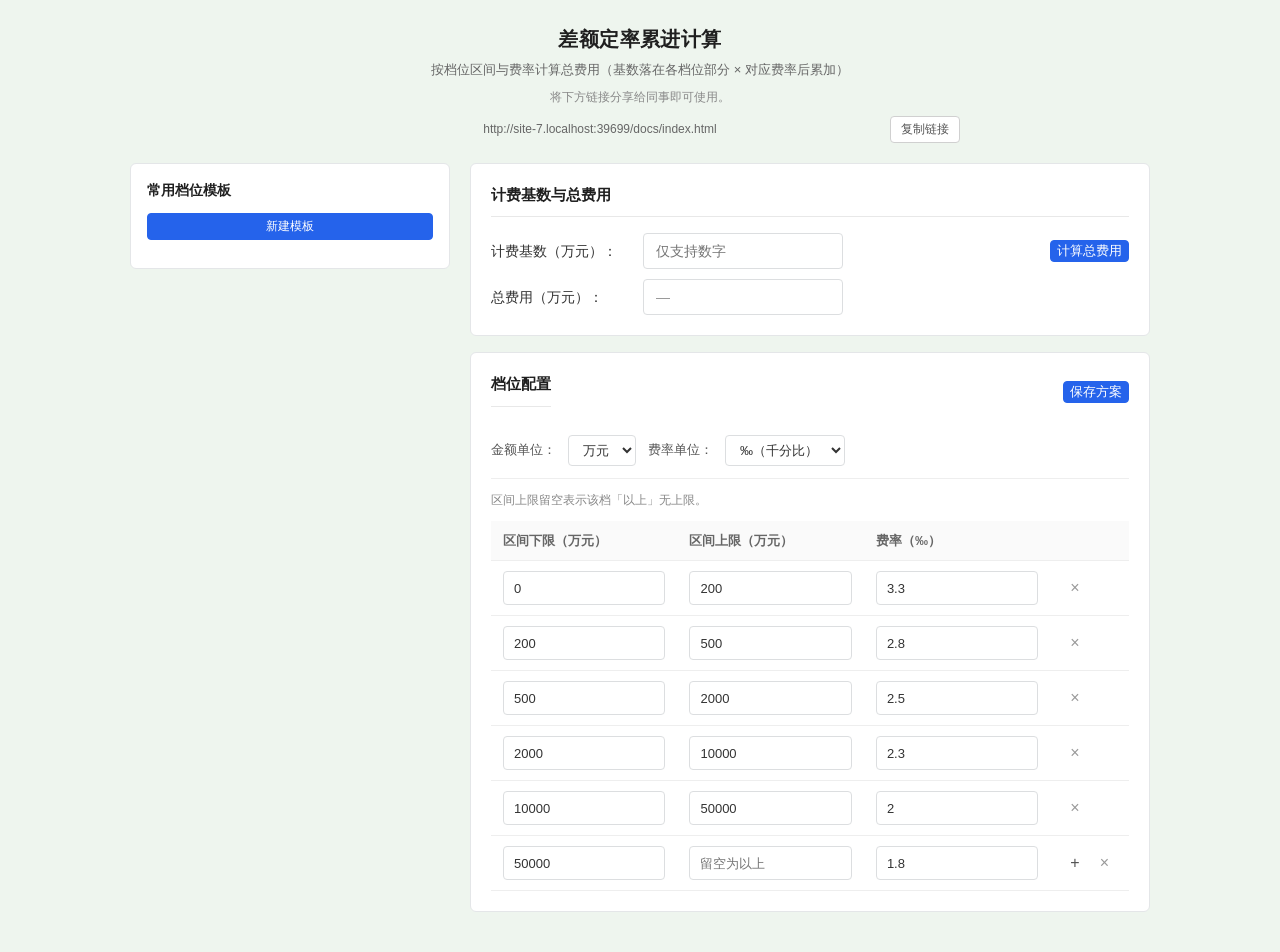
==== commit e396b882: "fix: 手机端适配断点改为 992px，避免视口偏大仍显示左右栏；禁止横向滚动 Made-with: Cursor" ====
--- a/docs/index.html
+++ b/docs/index.html
@@ -2,7 +2,7 @@
 <html lang="zh-CN">
 <head>
     <meta charset="UTF-8">
-    <meta name="viewport" content="width=device-width, initial-scale=1.0">
+    <meta name="viewport" content="width=device-width, initial-scale=1.0, viewport-fit=cover">
     <title>差额定率累进计算</title>
     <style>
         * { box-sizing: border-box; }
@@ -88,10 +88,11 @@
         .progressive-rate-page .modal-box .modal-actions { display: flex; gap: 8px; justify-content: flex-end; }
         .toast { position: fixed; bottom: 2rem; left: 50%; transform: translateX(-50%); padding: 0.75rem 1.5rem; background: #333; color: #fff; border-radius: 6px; box-shadow: 0 4px 12px rgba(0,0,0,0.2); z-index: 1001; font-size: 13px; }
         .toast.hidden { display: none; }
-        /* 手机/小屏适配 */
-        @media (max-width: 768px) {
-            .progressive-rate-wrap { padding: 12px 0; }
-            .progressive-rate .container { padding: 0 12px; }
+        /* 手机/平板适配：992px 以下均用上下堆叠 */
+        @media (max-width: 992px) {
+            body.progressive-rate-page { overflow-x: hidden; }
+            .progressive-rate-wrap { padding: 12px 0; overflow-x: hidden; }
+            .progressive-rate .container { padding: 0 12px; max-width: 100%; }
             .progressive-rate .pr-header { margin-bottom: 14px; }
             .progressive-rate .pr-title { font-size: 18px; }
             .progressive-rate .pr-desc { font-size: 12px; }
